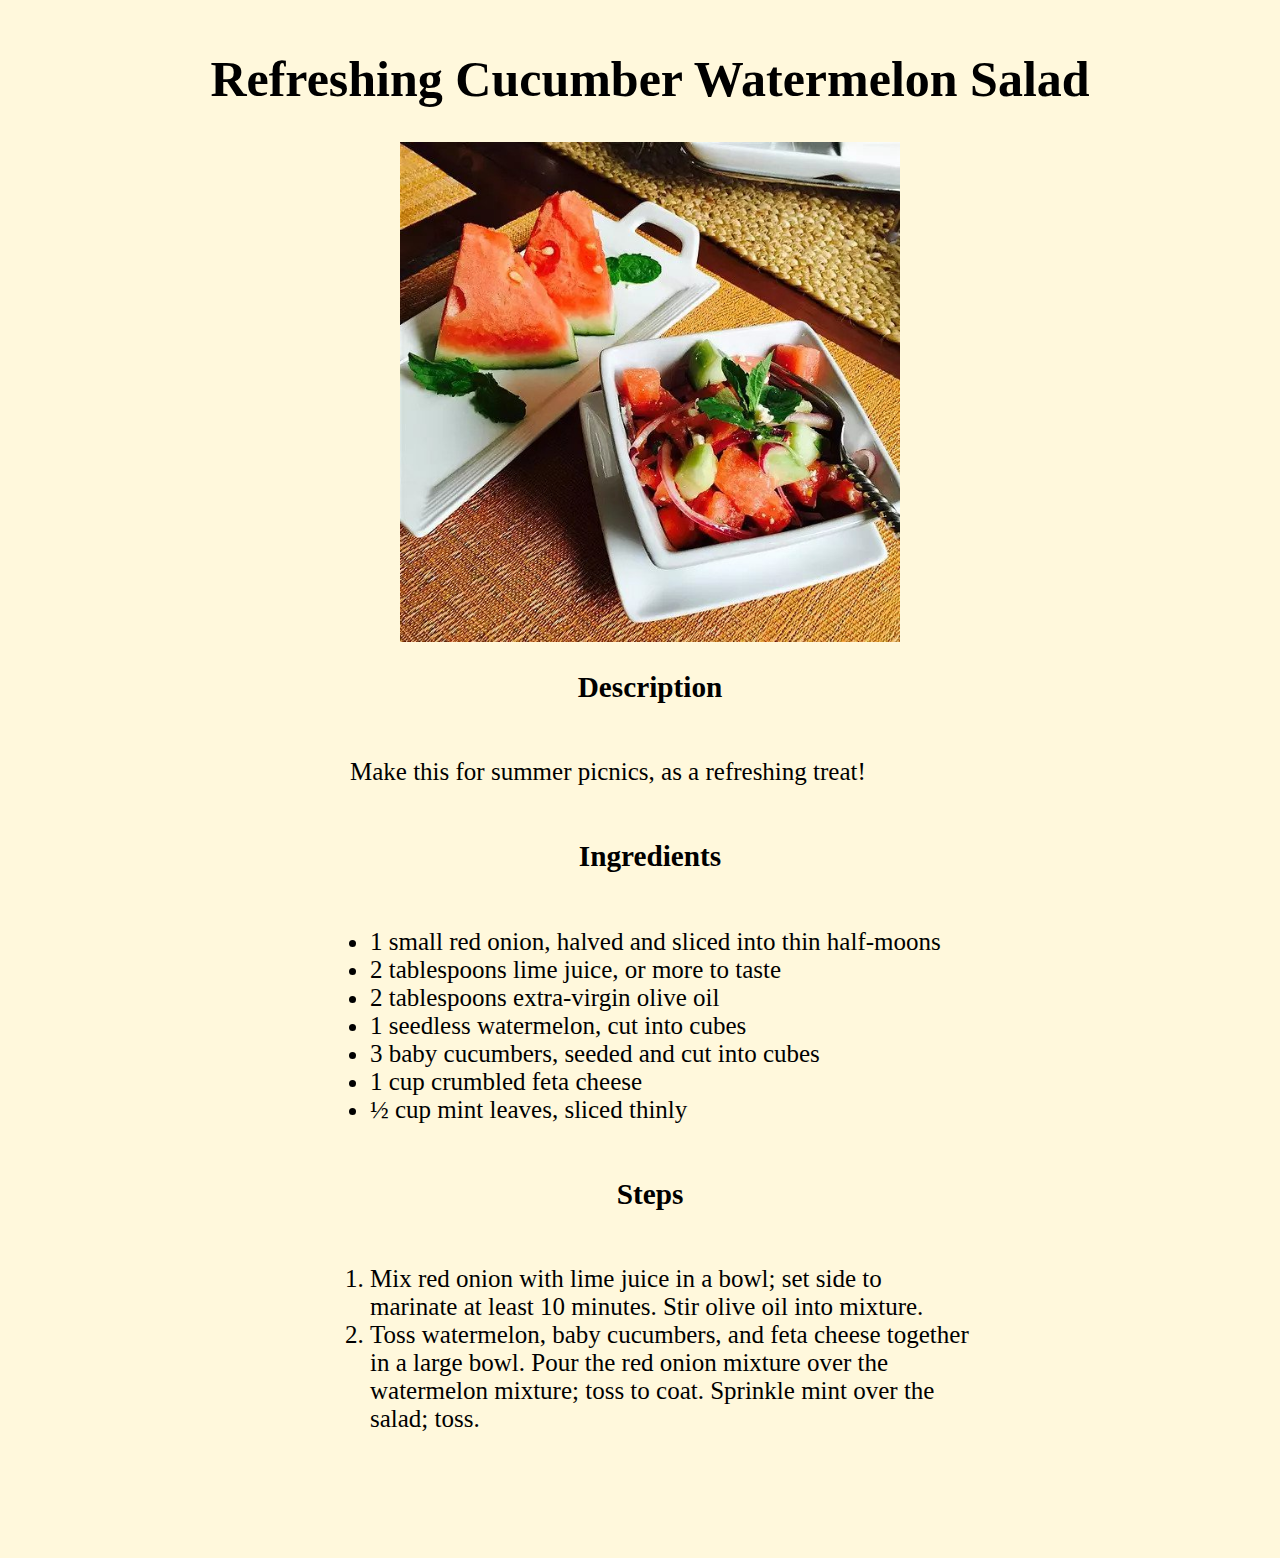
==== recipes/salad.html @ 05215fdd "Add index.html" ====
<!DOCTYPE html>
<html lang="en">
<head>
    <meta charset="UTF-8">
    <meta http-equiv="X-UA-Compatible" content="IE=edge">
    <meta name="viewport" content="width=device-width, initial-scale=1.0">
    <title>Refreshing Cucumber Watermelon Salad</title>
    <link rel="stylesheet" href="../styles.css">
</head>
<body>
    <div class="contet">
        <h1>Refreshing Cucumber Watermelon Salad</h1>
        <div class="section">
            <img src="../images/watermelonsalad.jpg" alt="picture of cucumber watermelon salad">
        </div>
        <h3>Description</h3>
        <div class="section">
            <p>Make this for summer picnics, as a refreshing treat!</p>
        </div>
        <h3>Ingredients</h3>
        <div class="section">
            <ul>
                <li>1 small red onion, halved and sliced into thin half-moons</li>
                <li>2 tablespoons lime juice, or more to taste</li>
                <li>2 tablespoons extra-virgin olive oil</li>
                <li>1 seedless watermelon, cut into cubes</li>
                <li>3 baby cucumbers, seeded and cut into cubes</li>
                <li>1 cup crumbled feta cheese</li>
                <li>½ cup mint leaves, sliced thinly</li>
            </ul>
        </div>
        <h3>Steps</h3>
        <div class="section">
            <ol>
                <li>Mix red onion with lime juice in a bowl; set side to marinate at least 10 minutes. Stir olive oil into mixture.</li>
                <li>Toss watermelon, baby cucumbers, and feta cheese together in a large bowl. Pour the red onion mixture over the watermelon mixture; toss to coat. Sprinkle mint over the salad; toss.</li>

            </ol>
        </div>
    </div>
</body>
</html>
---- styles.css ----
body{
    background-color: cornsilk;
    font-size: 25px;
    margin: 50px 0px 100px 20px;
}
img{
    height: 500px;
    width: 500px;
}
p,
ul,
ol{width: 600px;
}
h1,
h2,
h3,
.section{
    display: flex;
    justify-content: center;
    align-items: center;
}
    
}
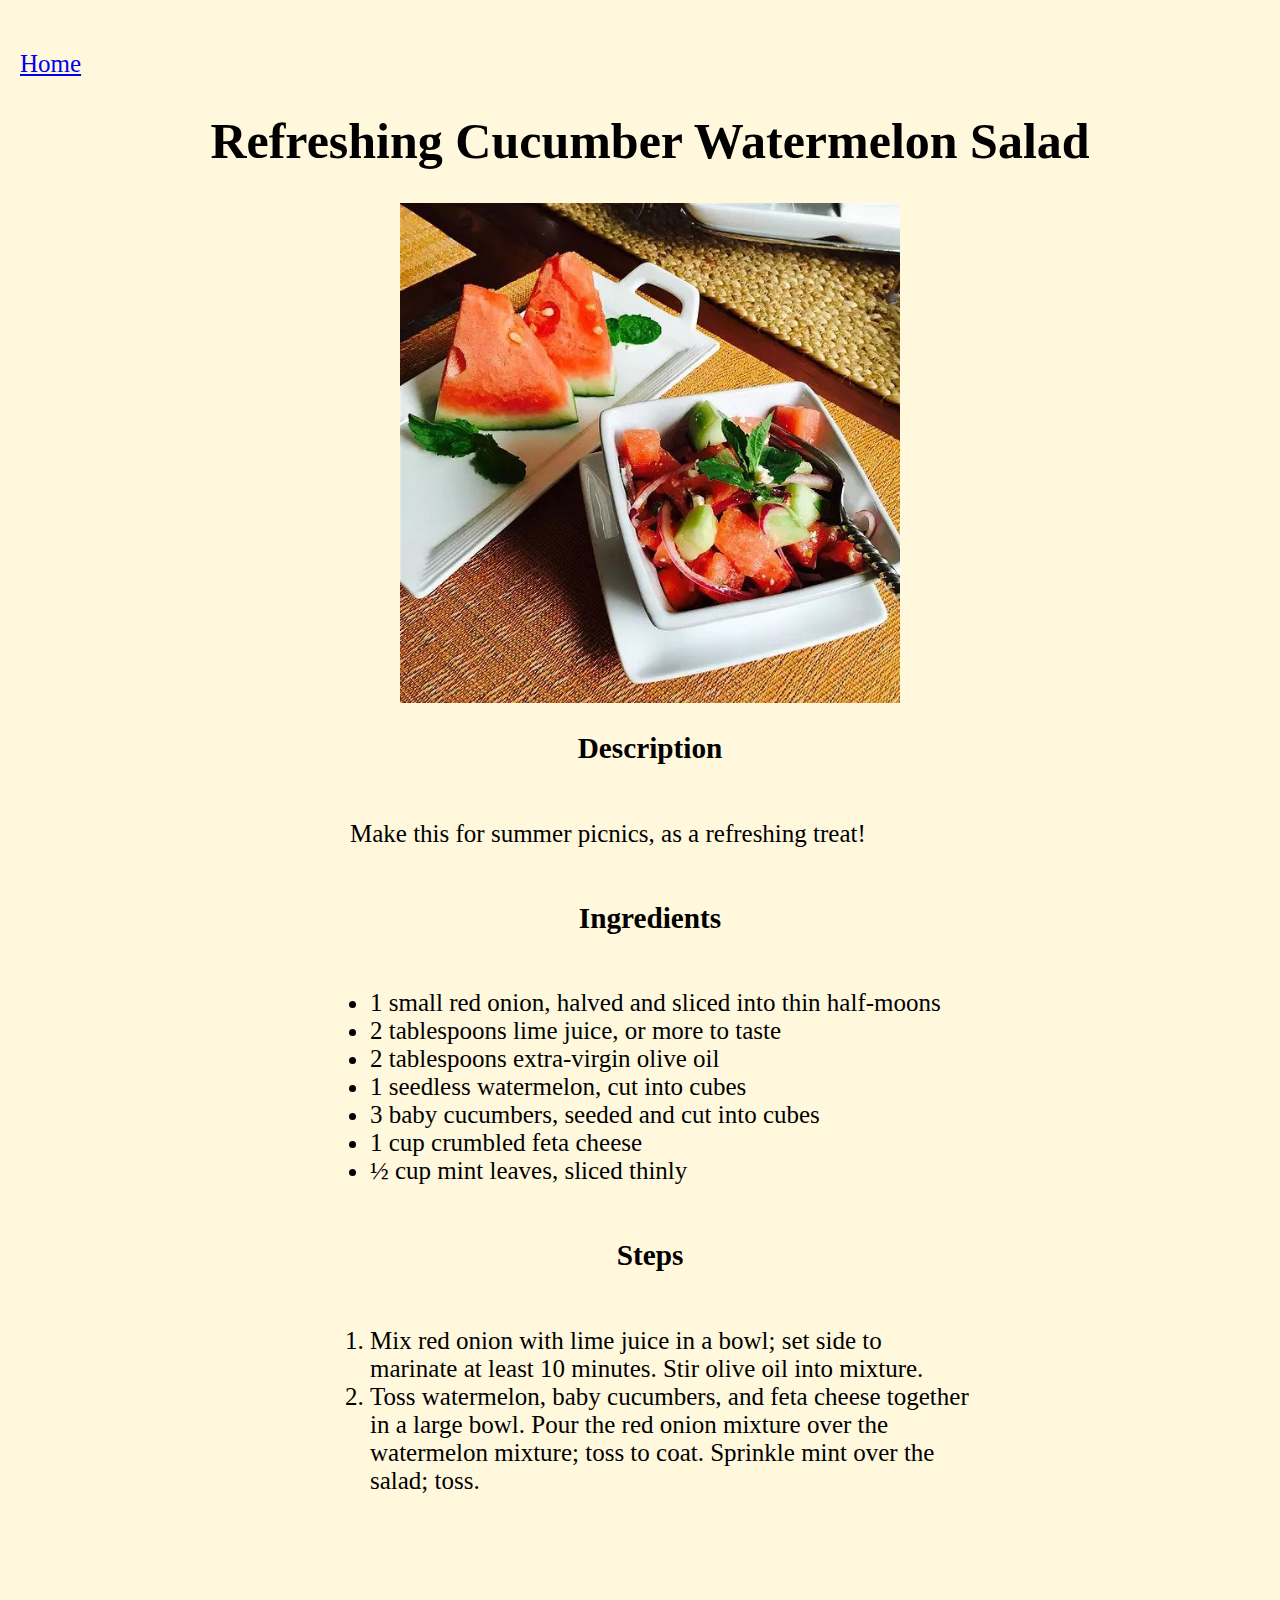
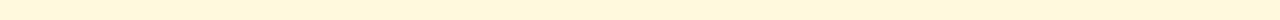
==== commit af31e19b: "Add recipes/LemonBars.html" ====
--- a/recipes/salad.html
+++ b/recipes/salad.html
@@ -9,6 +9,7 @@
 </head>
 <body>
     <div class="contet">
+        <div><a href="../index.html">Home</a></div>
         <h1>Refreshing Cucumber Watermelon Salad</h1>
         <div class="section">
             <img src="../images/watermelonsalad.jpg" alt="picture of cucumber watermelon salad">
